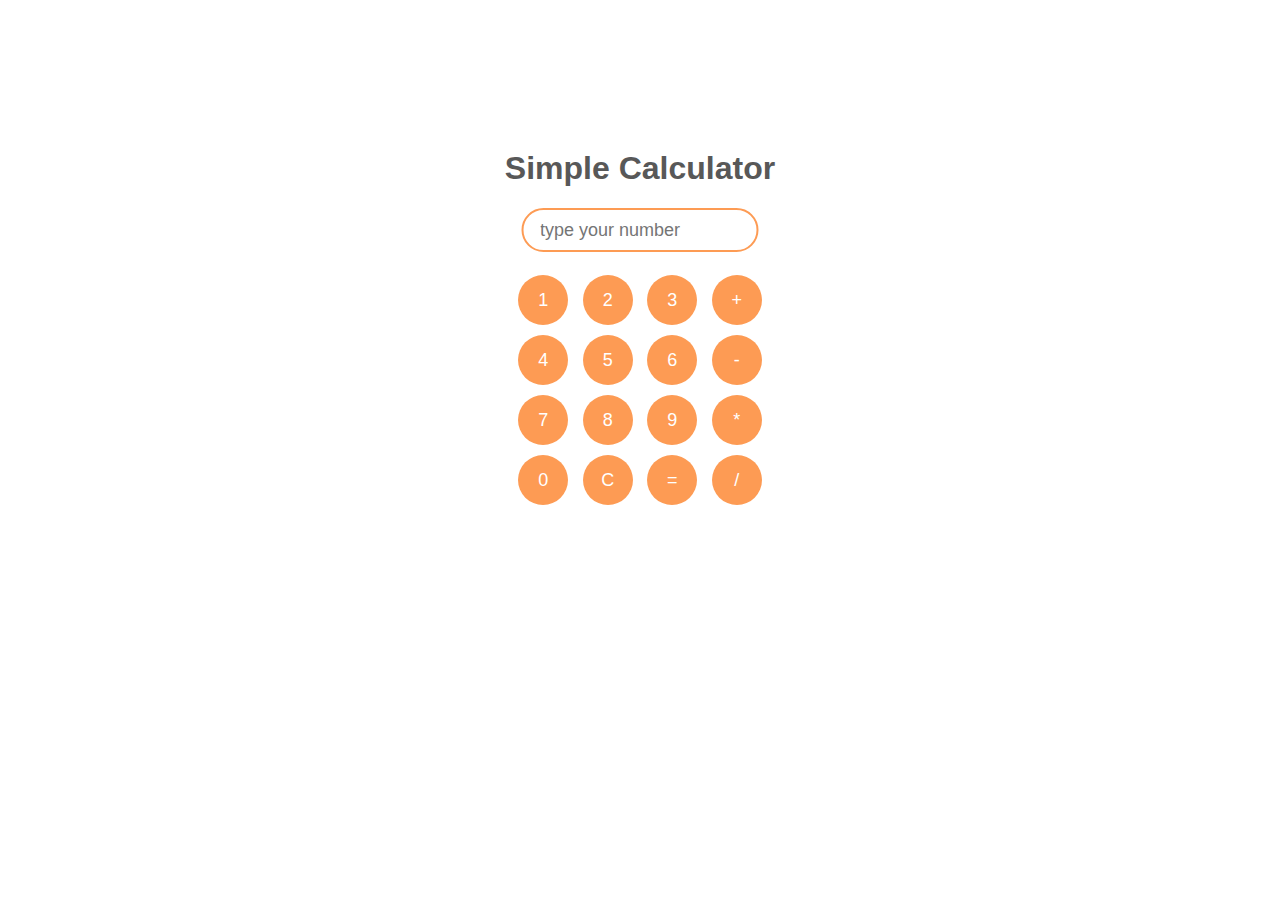
==== index.html @ 7cc1324b "Update and rename alvee.html to index.html" ====
<!DOCTYPE html>
<html lang="en">
<head>
    <meta charset="UTF-8">
    <meta name="viewport" content="width=device-width, initial-scale=1.0">
    <title>Document</title>
    <link rel="stylesheet" href="style.css">
</head>
<body>
    <h1>Simple Calculator</h1>
 <div class="inp"><input placeholder="type your number" type="text" id="display" style="width: 200px ; height: 30px;"></div>   
    <br>
    <button onclick="appendToDisplay('1')">1</button>
    <button onclick="appendToDisplay('2')">2</button>
    <button onclick="appendToDisplay('3')">3</button>
    <button onclick="appendToDisplay('+')">+</button>
    <br>
    <button onclick="appendToDisplay('4')">4</button>
    <button onclick="appendToDisplay('5')">5</button>
    <button onclick="appendToDisplay('6')">6</button>
    <button onclick="appendToDisplay('-')">-</button>
    <br>
    <button onclick="appendToDisplay('7')">7</button>
    <button onclick="appendToDisplay('8')">8</button>
    <button onclick="appendToDisplay('9')">9</button>
    <button onclick="appendToDisplay('*')">*</button>
    <br>
    <button onclick="appendToDisplay('0')">0</button>
    <button onclick="clearDisplay()">C</button>
    <button onclick="calculateResult()">=</button>
    <button onclick="appendToDisplay('/')">/</button>

    <script>
        function appendToDisplay(value) {
            document.getElementById("display").value += value;
        }

        function clearDisplay() {
            document.getElementById("display").value = '';
        }

        function calculateResult() {
            try {
                const result = eval(document.getElementById("display").value);
                document.getElementById("display").value = result;
            } catch (error) {
                document.getElementById("display").value = 'Error';
            }
        }
    </script>
</body>
</html>
---- style.css ----
body {
        font-family: Arial, sans-serif;
        text-align: center;
        margin-top: 150px;
    }

    h1 {
        color: #585858;
    }

    #display {
        width: 200px;
        height: 40px;
        font-size: 18px;
        margin: 10px;
    }

   .inp{
    width: 233px;
    height: 40px;
    position: relative;
    left: 50%;
    transform: translateX(-50%);
    display: flex;
    align-items: center;
    justify-content: center;
    border: 2px solid rgb(253, 155, 84);
     border-radius: 50px;
   }

    input{
    outline: none;
    position: relative;
    outline: none;
    border: none;
     
}

    button {
        width: 50px;
        height: 50px;
        font-size: 18px;
        margin: 5px;
        color: white;
        background-color: rgb(253, 155, 84);
        border: none;
        cursor: pointer;
        border-radius: 50%;
    }

    button:hover {
        background-color: #929292;
    }


   
  
 
    /* Your existing CSS styles */

    /* Media query for screens with a maximum width of 600px */
    @media screen and (max-width: 700px) {
        #display {
            width: 100%;
        }
        body {
           
            margin-top:200px;
        }

        button {
            
            font-size: 14px;
        }
    }
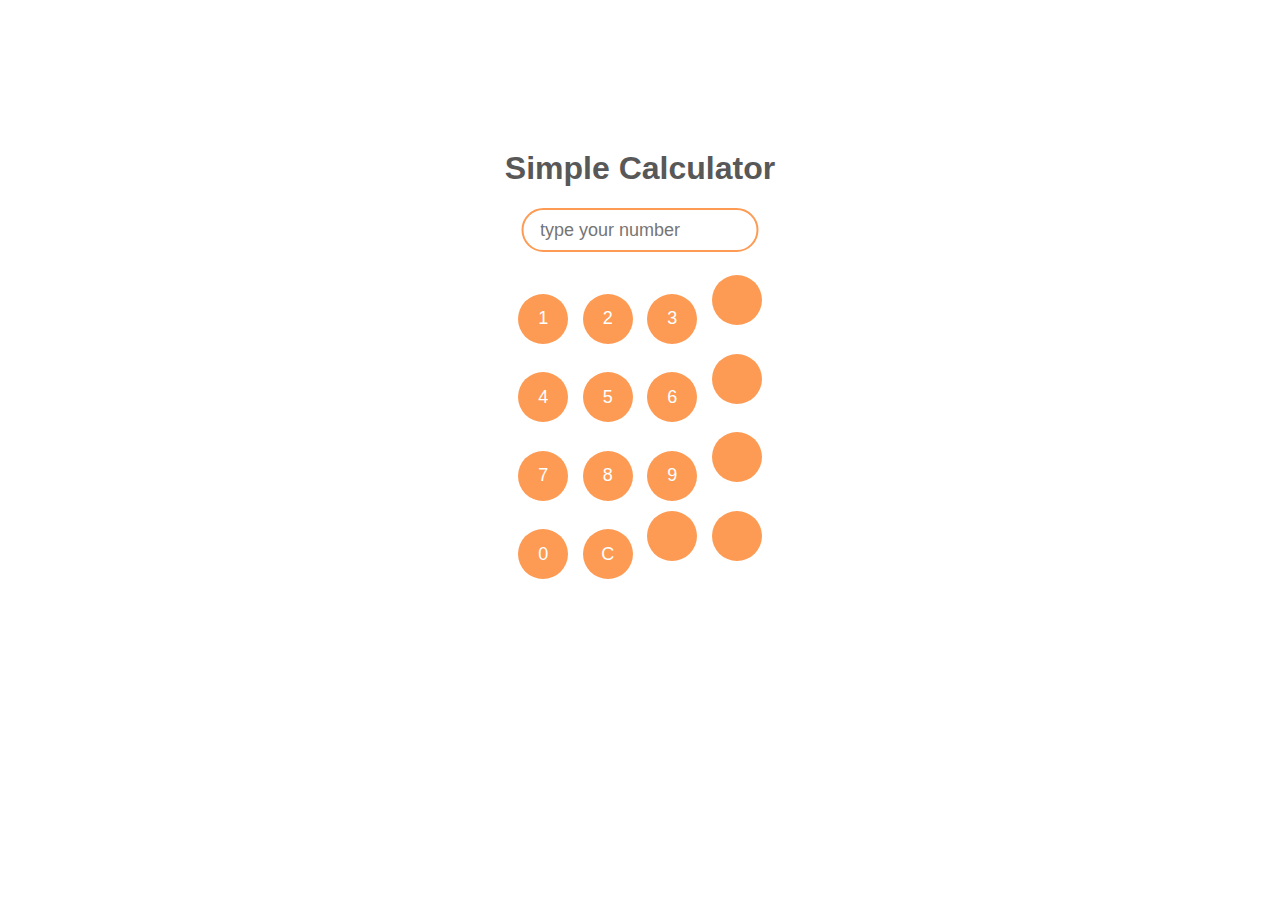
==== commit 1460dfc1: "Update index.html" ====
--- a/index.html
+++ b/index.html
@@ -3,32 +3,32 @@
 <head>
     <meta charset="UTF-8">
     <meta name="viewport" content="width=device-width, initial-scale=1.0">
-    <title>Document</title>
+    <title>Simple Calculator</title>
     <link rel="stylesheet" href="style.css">
 </head>
 <body>
     <h1>Simple Calculator</h1>
  <div class="inp"><input placeholder="type your number" type="text" id="display" style="width: 200px ; height: 30px;"></div>   
     <br>
-    <button onclick="appendToDisplay('1')">1</button>
+   <button onclick="appendToDisplay('1')">1</button>
     <button onclick="appendToDisplay('2')">2</button>
     <button onclick="appendToDisplay('3')">3</button>
-    <button onclick="appendToDisplay('+')">+</button>
+    <button onclick="appendToDisplay('+')"><i class="fa-solid fa-plus"></i></button>
     <br>
     <button onclick="appendToDisplay('4')">4</button>
     <button onclick="appendToDisplay('5')">5</button>
     <button onclick="appendToDisplay('6')">6</button>
-    <button onclick="appendToDisplay('-')">-</button>
+    <button onclick="appendToDisplay('-')"><i class="fa-solid fa-minus"></i></button>
     <br>
     <button onclick="appendToDisplay('7')">7</button>
     <button onclick="appendToDisplay('8')">8</button>
     <button onclick="appendToDisplay('9')">9</button>
-    <button onclick="appendToDisplay('*')">*</button>
+    <button onclick="appendToDisplay('*')"><i class="fa-solid fa-xmark"></i></button>
     <br>
     <button onclick="appendToDisplay('0')">0</button>
     <button onclick="clearDisplay()">C</button>
-    <button onclick="calculateResult()">=</button>
-    <button onclick="appendToDisplay('/')">/</button>
+    <button onclick="calculateResult()"><i class="fa-solid fa-equals"></i></button>
+    <button onclick="appendToDisplay('/')"><i class="fa-solid fa-divide"></i></button>
 
     <script>
         function appendToDisplay(value) {
